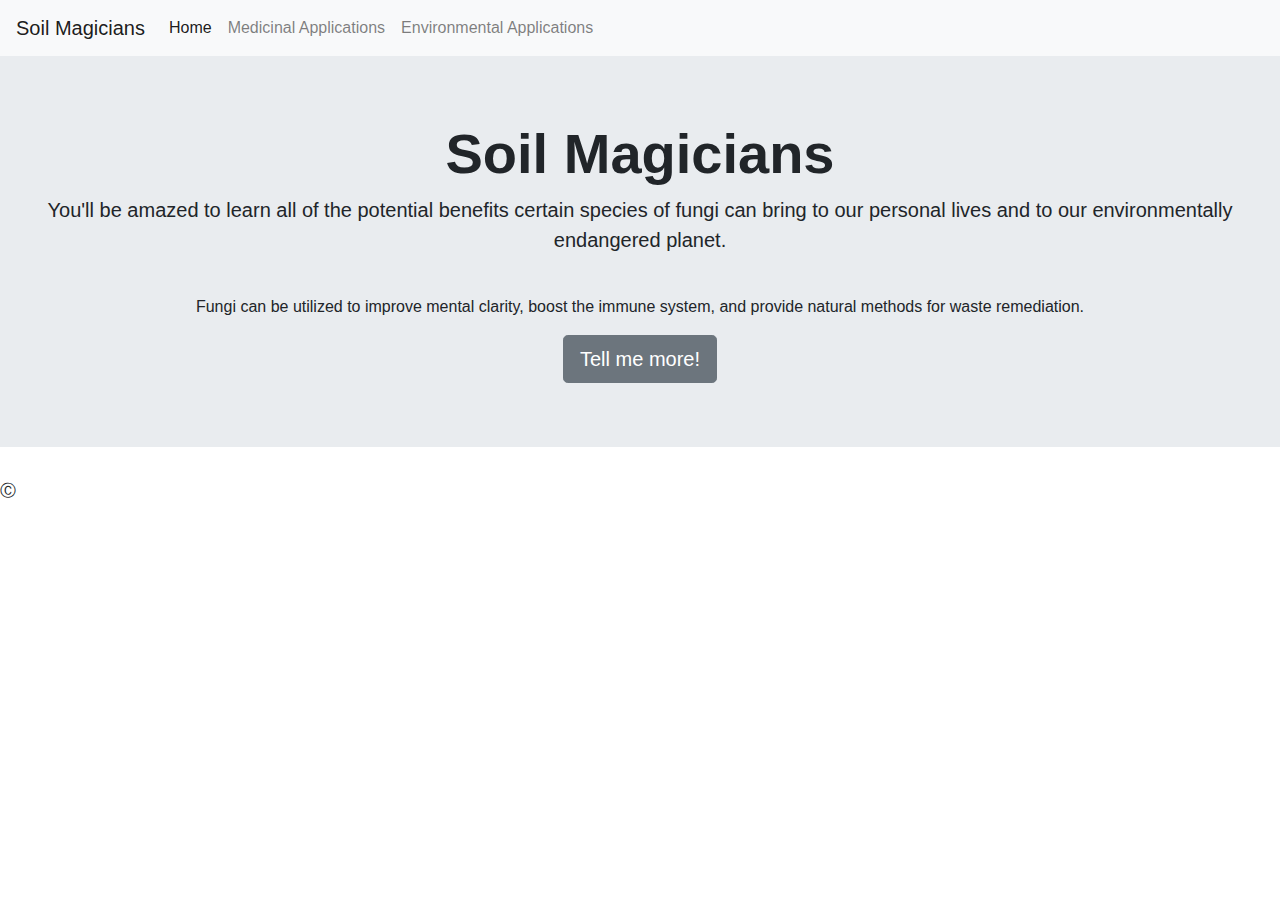
==== index.html @ 3e62ea98 "initial commit" ====
<!DOCTYPE html>
<html lang="en">
    <head>
        <meta charset="UTF-8">
        <meta name="viewport" content="width=device-width, initial-scale=1.0, shrink-to-fit=no">
        <meta http-equiv="X-UA-Compatible" content="ie=edge">
        <title>Soil Magicians</title>  
        <link rel="stylesheet" href="https://stackpath.bootstrapcdn.com/bootstrap/4.3.1/css/bootstrap.min.css" integrity="sha384-ggOyR0iXCbMQv3Xipma34MD+dH/1fQ784/j6cY/iJTQUOhcWr7x9JvoRxT2MZw1T" crossorigin="anonymous">
        <link rel="stylesheet" type="text/css" href="Resources/style.css">
    </head>
    <body>
        <nav class="navbar navbar-expand-lg navbar-light bg-light">
            <a class="navbar-brand" href="#">Soil Magicians</a>
            <button class="navbar-toggler" type="button" data-toggle="collapse" data-target="#navbarNavAltMarkup" aria-controls="navbarNavAltMarkup" aria-expanded="false" aria-label="Toggle navigation">
              <span class="navbar-toggler-icon"></span>
            </button>
            <div class="collapse navbar-collapse" id="navbarNavAltMarkup">
              <div class="navbar-nav">
                <a class="nav-item nav-link active" href="index.html">Home <span class="sr-only">(current)</span></a>
                <a class="nav-item nav-link" href="./Resources/medicinalApps.html">Medicinal Applications</a>
                <a class="nav-item nav-link" href="./Resources/envApps.html">Environmental Applications</a>
              </div>
            </div>
        </nav>

        <div id="banner" class="jumbotron jumbotron-fluid text-center">
            <h1 class="display-4 font-weight-bolder">Soil Magicians</h1>
            <p class="lead">You'll be amazed to learn all of the potential benefits certain species of fungi can bring to our personal lives and to our environmentally endangered planet.</p>
            <br class="my-4">
            <p>Fungi can be utilized to improve mental clarity, boost the immune system, and provide natural methods for waste remediation.</p>
            <a class="btn btn-secondary btn-lg" href="#" role="button">Tell me more!</a>
        </div>



        <footer> &#9400; </footer>

            


  


        <script src="https://code.jquery.com/jquery-3.3.1.slim.min.js" integrity="sha384-q8i/X+965DzO0rT7abK41JStQIAqVgRVzpbzo5smXKp4YfRvH+8abtTE1Pi6jizo" crossorigin="anonymous"></script>
        <script src='./Resources/main.js'></script>
        <script src="https://cdnjs.cloudflare.com/ajax/libs/popper.js/1.14.7/umd/popper.min.js" integrity="sha384-UO2eT0CpHqdSJQ6hJty5KVphtPhzWj9WO1clHTMGa3JDZwrnQq4sF86dIHNDz0W1" crossorigin="anonymous"></script>
        <script src="https://stackpath.bootstrapcdn.com/bootstrap/4.3.1/js/bootstrap.min.js" integrity="sha384-JjSmVgyd0p3pXB1rRibZUAYoIIy6OrQ6VrjIEaFf/nJGzIxFDsf4x0xIM+B07jRM" crossorigin="anonymous"></script>
    </body>



</html>
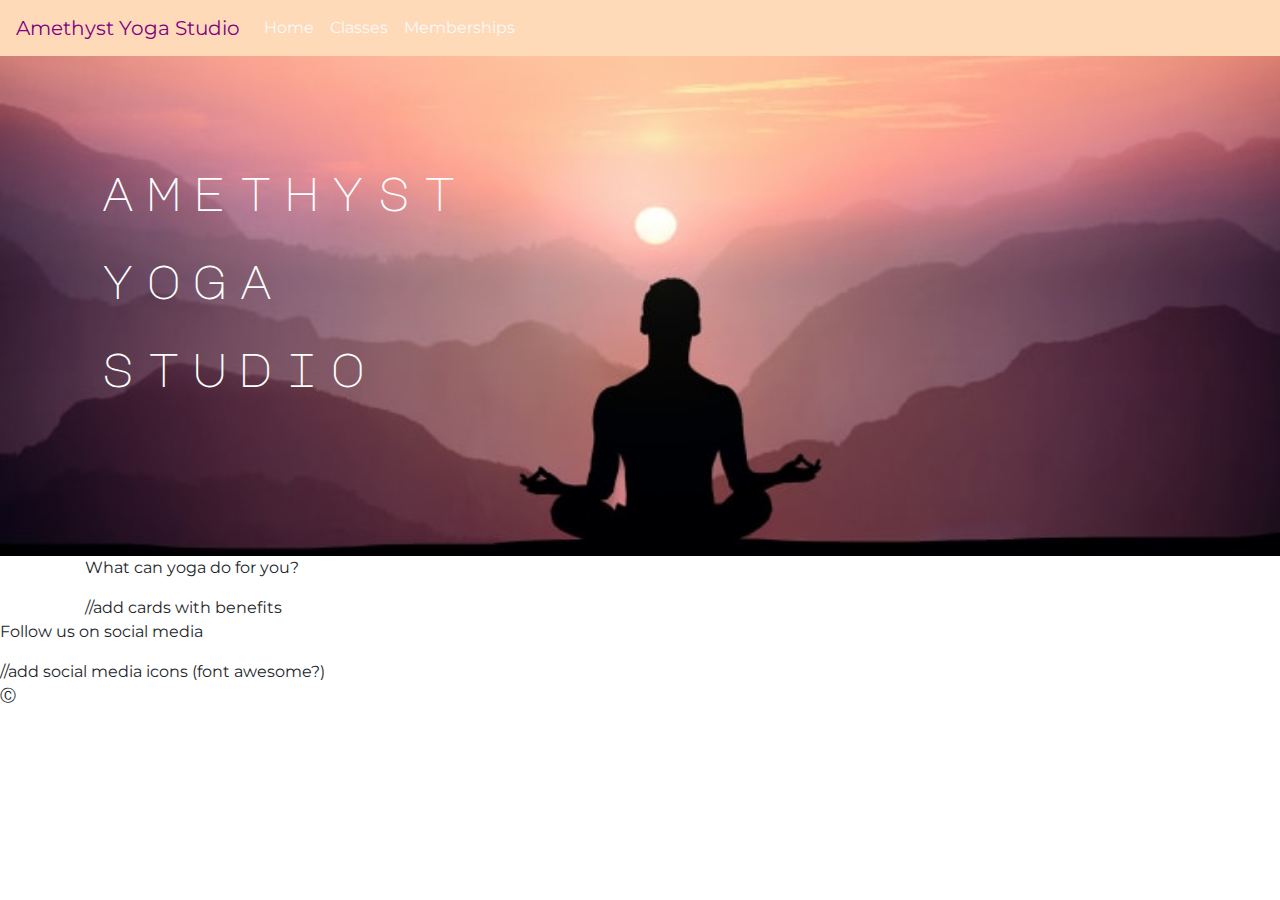
==== commit 68c154c8: "home page started" ====
--- a/index.html
+++ b/index.html
@@ -4,31 +4,42 @@
         <meta charset="UTF-8">
         <meta name="viewport" content="width=device-width, initial-scale=1.0, shrink-to-fit=no">
         <meta http-equiv="X-UA-Compatible" content="ie=edge">
-        <title>Soil Magicians</title>  
+        <title>Amethyst Yoga Studio</title>  
         <link rel="stylesheet" href="https://stackpath.bootstrapcdn.com/bootstrap/4.3.1/css/bootstrap.min.css" integrity="sha384-ggOyR0iXCbMQv3Xipma34MD+dH/1fQ784/j6cY/iJTQUOhcWr7x9JvoRxT2MZw1T" crossorigin="anonymous">
         <link rel="stylesheet" type="text/css" href="Resources/style.css">
+        <link href="https://fonts.googleapis.com/css?family=Major+Mono+Display|Montserrat&display=swap" rel="stylesheet">
     </head>
     <body>
-        <nav class="navbar navbar-expand-lg navbar-light bg-light">
-            <a class="navbar-brand" href="#">Soil Magicians</a>
+        <nav class="navbar navbar-expand-lg text-light">
+            <a id="logo" class="navbar-brand" href="#">Amethyst Yoga Studio</a>
             <button class="navbar-toggler" type="button" data-toggle="collapse" data-target="#navbarNavAltMarkup" aria-controls="navbarNavAltMarkup" aria-expanded="false" aria-label="Toggle navigation">
               <span class="navbar-toggler-icon"></span>
             </button>
             <div class="collapse navbar-collapse" id="navbarNavAltMarkup">
               <div class="navbar-nav">
-                <a class="nav-item nav-link active" href="index.html">Home <span class="sr-only">(current)</span></a>
-                <a class="nav-item nav-link" href="./Resources/medicinalApps.html">Medicinal Applications</a>
-                <a class="nav-item nav-link" href="./Resources/envApps.html">Environmental Applications</a>
+                <a class="nav-item text-light nav-link active" href="index.html">Home <span class="sr-only">(current)</span></a>
+                <a class="nav-item text-light nav-link" href="./Resources/medicinalApps.html">Classes</a>
+                <a class="nav-item text-light nav-link" href="./Resources/envApps.html">Memberships</a>
               </div>
             </div>
         </nav>
 
-        <div id="banner" class="jumbotron jumbotron-fluid text-center">
-            <h1 class="display-4 font-weight-bolder">Soil Magicians</h1>
-            <p class="lead">You'll be amazed to learn all of the potential benefits certain species of fungi can bring to our personal lives and to our environmentally endangered planet.</p>
-            <br class="my-4">
-            <p>Fungi can be utilized to improve mental clarity, boost the immune system, and provide natural methods for waste remediation.</p>
-            <a class="btn btn-secondary btn-lg" href="#" role="button">Tell me more!</a>
+        <div class="header">
+            <div class="header-text">
+                <p>amethyst</p>
+                <p>yoga</p>
+                <p>studio</p>
+            </div>
+        </div>
+
+        <div class="container" >
+            <p>What can yoga do for you?</p>
+            //add cards with benefits
+        </div>
+
+        <div>
+            <p>Follow us on social media</p>
+            //add social media icons (font awesome?)
         </div>
 
 
--- a/Resources/style.css
+++ b/Resources/style.css
@@ -0,0 +1,36 @@
+body{
+    font-family: 'Montserrat', sans-serif;
+}
+
+.navbar {
+    color: white;
+    background-color: peachpuff;
+    
+}
+
+#logo {
+    color: purple;
+}
+
+.header {
+    background-image: url('./images/banner.jpg');
+    height: 500px;
+    background-position: center;
+    background-repeat: no-repeat;
+    background-size: cover;
+    z-index: 0;
+    position: relative;
+}
+
+.header-text {
+    z-index: 1;
+    color: white;
+    font-size: 48px;
+    letter-spacing: 10px;
+    position: absolute;
+    top: 100px;
+    left: 100px;
+    font-family: 'Major Mono Display', monospace;
+    
+    
+}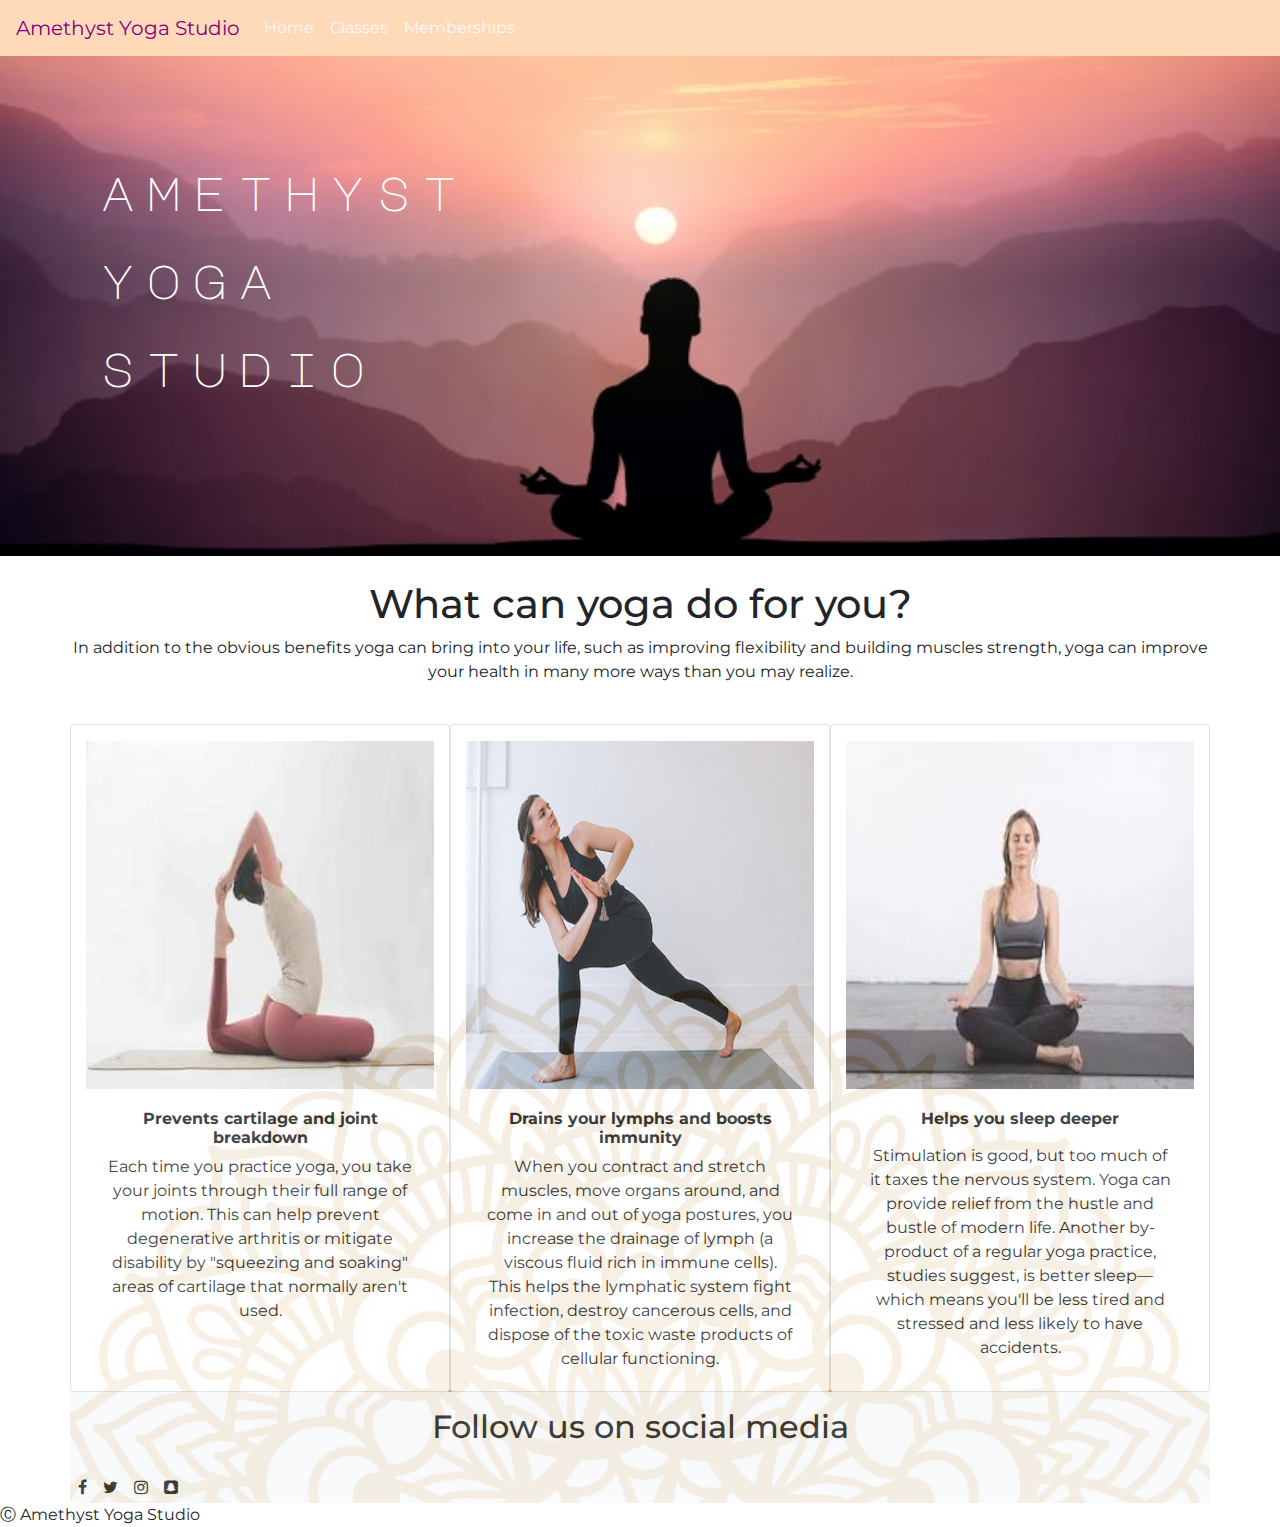
==== commit 10318461: "home page content displayed. More formatting needed" ====
--- a/index.html
+++ b/index.html
@@ -8,6 +8,7 @@
         <link rel="stylesheet" href="https://stackpath.bootstrapcdn.com/bootstrap/4.3.1/css/bootstrap.min.css" integrity="sha384-ggOyR0iXCbMQv3Xipma34MD+dH/1fQ784/j6cY/iJTQUOhcWr7x9JvoRxT2MZw1T" crossorigin="anonymous">
         <link rel="stylesheet" type="text/css" href="Resources/style.css">
         <link href="https://fonts.googleapis.com/css?family=Major+Mono+Display|Montserrat&display=swap" rel="stylesheet">
+        <link rel="stylesheet" href="https://stackpath.bootstrapcdn.com/font-awesome/4.7.0/css/font-awesome.min.css">
     </head>
     <body>
         <nav class="navbar navbar-expand-lg text-light">
@@ -32,19 +33,51 @@
             </div>
         </div>
 
-        <div class="container" >
-            <p>What can yoga do for you?</p>
-            //add cards with benefits
-        </div>
-
-        <div>
-            <p>Follow us on social media</p>
-            //add social media icons (font awesome?)
+        <div id="home-info" class="container" >
+            <div class="row py-4">
+                <h1 class="mx-auto">What can yoga do for you?</h1>
+                <p>In addition to the obvious benefits yoga can bring into your life, such as improving flexibility and building muscles strength, yoga can improve your health in many more ways than you may realize. </p>
+            </div>
+            <div class="row">
+                <div class="card col col-12 col-md-4">
+                    <img src="./Resources/images/yoga card1.jpg" class="card-img-top pt-3" alt="yoga position">
+                    <div class="card-body">
+                        <h6 class="card-title mb-2 font-weight-bold">Prevents cartilage and joint breakdown</h6>
+                        <p class="card-text">Each time you practice yoga, you take your joints through their full range of motion. This can help prevent degenerative arthritis or mitigate disability by "squeezing and soaking" areas of cartilage that normally aren't used.</p>
+                    </div>
+                </div>
+                <div class="card col col-12 col-md-4">
+                    <img src="./Resources/images/yoga card2.jpg" class="card-img-top pt-3" alt="yoga position">
+                    <div class="card-body">
+                        <h6 class="card-title mb-2 font-weight-bold">Drains your lymphs and boosts immunity</h6>
+                        <p class="card-text">When you contract and stretch muscles, move organs around, and come in and out of yoga postures, you increase the drainage of lymph (a viscous fluid rich in immune cells). This helps the lymphatic system fight infection, destroy cancerous cells, and dispose of the toxic waste products of cellular functioning.</p>
+                    </div>
+                </div>
+                <div class="card col col-12 col-md-4">
+                    <img src="./Resources/images/yoga card3.jpg" class="card-img-top pt-3" alt="yoga position">
+                    <div class="card-body">
+                        <h6 class="card-title mb-3 font-weight-bold">Helps you sleep deeper</h6>
+                        <p class="card-text">Stimulation is good, but too much of it taxes the nervous system. Yoga can provide relief from the hustle and bustle of modern life. Another by-product of a regular yoga practice, studies suggest, is better sleep—which means you'll be less tired and stressed and less likely to have accidents.</p>
+                    </div>
+                </div>  
+            </div>  
+            <div class="row w-auto bg-light" style="opacity: 0.85;">
+                <h2 class="mx-auto py-3">Follow us on social media</h2>
+            </div> 
+             <div class="row px-auto w-auto bg-light" style="opacity: 0.85;">  
+                <a><i class="fa fa-facebook p-2"></i></a>
+                <a><i class="fa fa-twitter p-2"></i></a>
+                <a><i class="fa fa-instagram p-2"></i></a>
+                <a><i class="fa fa-snapchat-square p-2"></i></a>
+            </div>              
+       
         </div>
 
 
 
-        <footer> &#9400; </footer>
+
+
+        <footer> &#9400; Amethyst Yoga Studio</footer>
 
             
 
--- a/Resources/style.css
+++ b/Resources/style.css
@@ -33,4 +33,22 @@
     font-family: 'Major Mono Display', monospace;
     
     
+}
+
+#home-info{
+    text-align: center;
+    align-items: center;
+    align-content: center;
+    background-image: url('./images/home\ background.jpg');
+    background-position: center;
+    background-repeat: no-repeat;
+    background-size: cover;
+    z-index: 0;
+    align-items: center;
+
+
+}
+
+.card {
+    opacity: 0.85;
 }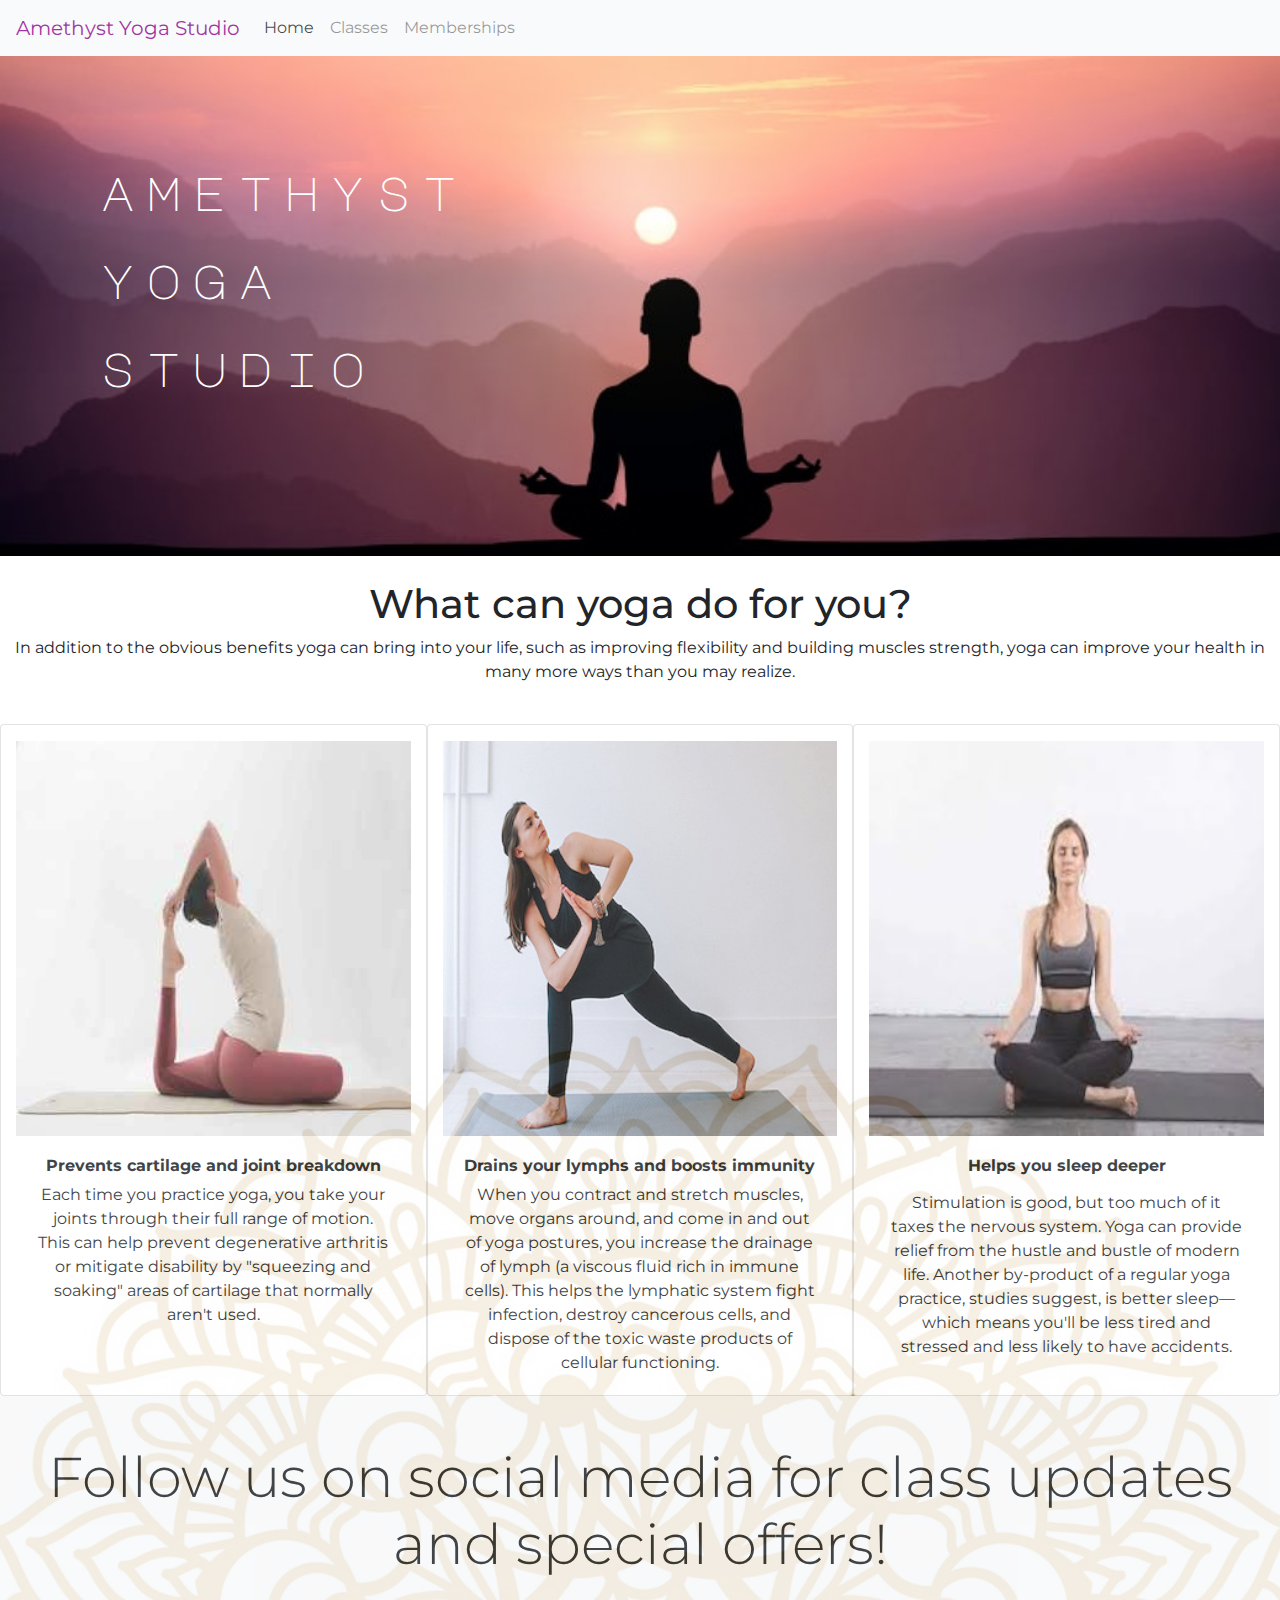
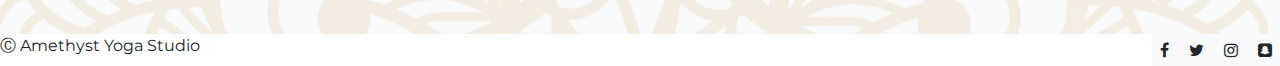
==== commit cd8fe6a4: "all content displayed" ====
--- a/index.html
+++ b/index.html
@@ -11,49 +11,54 @@
         <link rel="stylesheet" href="https://stackpath.bootstrapcdn.com/font-awesome/4.7.0/css/font-awesome.min.css">
     </head>
     <body>
-        <nav class="navbar navbar-expand-lg text-light">
-            <a id="logo" class="navbar-brand" href="#">Amethyst Yoga Studio</a>
+
+        <nav class="navbar sticky-top navbar-expand-lg navbar-light bg-light">
+            <a id="logo" class="navbar-brand" href="./index.html">Amethyst Yoga Studio</a>
             <button class="navbar-toggler" type="button" data-toggle="collapse" data-target="#navbarNavAltMarkup" aria-controls="navbarNavAltMarkup" aria-expanded="false" aria-label="Toggle navigation">
-              <span class="navbar-toggler-icon"></span>
+                <span class="navbar-toggler-icon"></span>
             </button>
             <div class="collapse navbar-collapse" id="navbarNavAltMarkup">
               <div class="navbar-nav">
-                <a class="nav-item text-light nav-link active" href="index.html">Home <span class="sr-only">(current)</span></a>
-                <a class="nav-item text-light nav-link" href="./Resources/medicinalApps.html">Classes</a>
-                <a class="nav-item text-light nav-link" href="./Resources/envApps.html">Memberships</a>
+                <a class="nav-item nav-link active" href="./index.html">Home <span class="sr-only">(current)</span></a>
+                <a class="nav-item nav-link" href="./Resources/classes.html">Classes</a>
+                <a class="nav-item nav-link" href="./Resources/memberships.html">Memberships</a>
               </div>
             </div>
         </nav>
-
-        <div class="header">
+          
+            
+        <div class="container-fluid header">
             <div class="header-text">
                 <p>amethyst</p>
                 <p>yoga</p>
                 <p>studio</p>
             </div>
         </div>
+    
 
-        <div id="home-info" class="container" >
+        <div class="container-fluid backgroundimg" >
             <div class="row py-4">
-                <h1 class="mx-auto">What can yoga do for you?</h1>
-                <p>In addition to the obvious benefits yoga can bring into your life, such as improving flexibility and building muscles strength, yoga can improve your health in many more ways than you may realize. </p>
+                <div class="col justify-content-center">
+                    <h1>What can yoga do for you?</h1>
+                    <p>In addition to the obvious benefits yoga can bring into your life, such as improving flexibility and building muscles strength, yoga can improve your health in many more ways than you may realize. </p>
+                </div>
             </div>
             <div class="row">
-                <div class="card col col-12 col-md-4">
+                <div class="card col col-12 col-sm-4">
                     <img src="./Resources/images/yoga card1.jpg" class="card-img-top pt-3" alt="yoga position">
                     <div class="card-body">
                         <h6 class="card-title mb-2 font-weight-bold">Prevents cartilage and joint breakdown</h6>
                         <p class="card-text">Each time you practice yoga, you take your joints through their full range of motion. This can help prevent degenerative arthritis or mitigate disability by "squeezing and soaking" areas of cartilage that normally aren't used.</p>
                     </div>
                 </div>
-                <div class="card col col-12 col-md-4">
+                <div class="card col col-12 col-sm-4">
                     <img src="./Resources/images/yoga card2.jpg" class="card-img-top pt-3" alt="yoga position">
                     <div class="card-body">
                         <h6 class="card-title mb-2 font-weight-bold">Drains your lymphs and boosts immunity</h6>
                         <p class="card-text">When you contract and stretch muscles, move organs around, and come in and out of yoga postures, you increase the drainage of lymph (a viscous fluid rich in immune cells). This helps the lymphatic system fight infection, destroy cancerous cells, and dispose of the toxic waste products of cellular functioning.</p>
                     </div>
                 </div>
-                <div class="card col col-12 col-md-4">
+                <div class="card col col-12 col-sm-4">
                     <img src="./Resources/images/yoga card3.jpg" class="card-img-top pt-3" alt="yoga position">
                     <div class="card-body">
                         <h6 class="card-title mb-3 font-weight-bold">Helps you sleep deeper</h6>
@@ -61,15 +66,10 @@
                     </div>
                 </div>  
             </div>  
-            <div class="row w-auto bg-light" style="opacity: 0.85;">
-                <h2 class="mx-auto py-3">Follow us on social media</h2>
+            <div class="row bg-light" style="opacity: 0.85;">
+                <h2 class="mx-auto py-5 display-4">Follow us on social media for class updates and special offers!</h2>
             </div> 
-             <div class="row px-auto w-auto bg-light" style="opacity: 0.85;">  
-                <a><i class="fa fa-facebook p-2"></i></a>
-                <a><i class="fa fa-twitter p-2"></i></a>
-                <a><i class="fa fa-instagram p-2"></i></a>
-                <a><i class="fa fa-snapchat-square p-2"></i></a>
-            </div>              
+                          
        
         </div>
 
@@ -77,7 +77,15 @@
 
 
 
-        <footer> &#9400; Amethyst Yoga Studio</footer>
+        <footer> 
+            <div style="display: inline;">&#9400; Amethyst Yoga Studio </div>
+            <div class="bg-light" style="display: inline; float: right;">  
+                <a><i class="fa fa-facebook p-2"></i></a>
+                <a><i class="fa fa-twitter p-2"></i></a>
+                <a><i class="fa fa-instagram p-2"></i></a>
+                <a><i class="fa fa-snapchat-square p-2"></i></a>
+            </div>             
+        </footer>
 
             
 
--- a/Resources/style.css
+++ b/Resources/style.css
@@ -3,13 +3,15 @@
 }
 
 .navbar {
-    color: white;
-    background-color: peachpuff;
+    color: purple;
+    background-color: whitesmoke;
+    z-index: 2;
+    opacity: 0.8;
     
 }
 
 #logo {
-    color: purple;
+    color: darkmagenta;
 }
 
 .header {
@@ -31,11 +33,10 @@
     top: 100px;
     left: 100px;
     font-family: 'Major Mono Display', monospace;
-    
-    
+
 }
 
-#home-info{
+.backgroundimg {
     text-align: center;
     align-items: center;
     align-content: center;
@@ -45,10 +46,18 @@
     background-size: cover;
     z-index: 0;
     align-items: center;
+  ;
 
 
 }
 
-.card {
+.card, #schedule, #memberships {
+    z-index: 1;
     opacity: 0.85;
+}
+
+.styledFont {
+    font-family: 'Major Mono Display', monospace;
+    text-transform: lowercase;
+    font-weight: bold;
 }